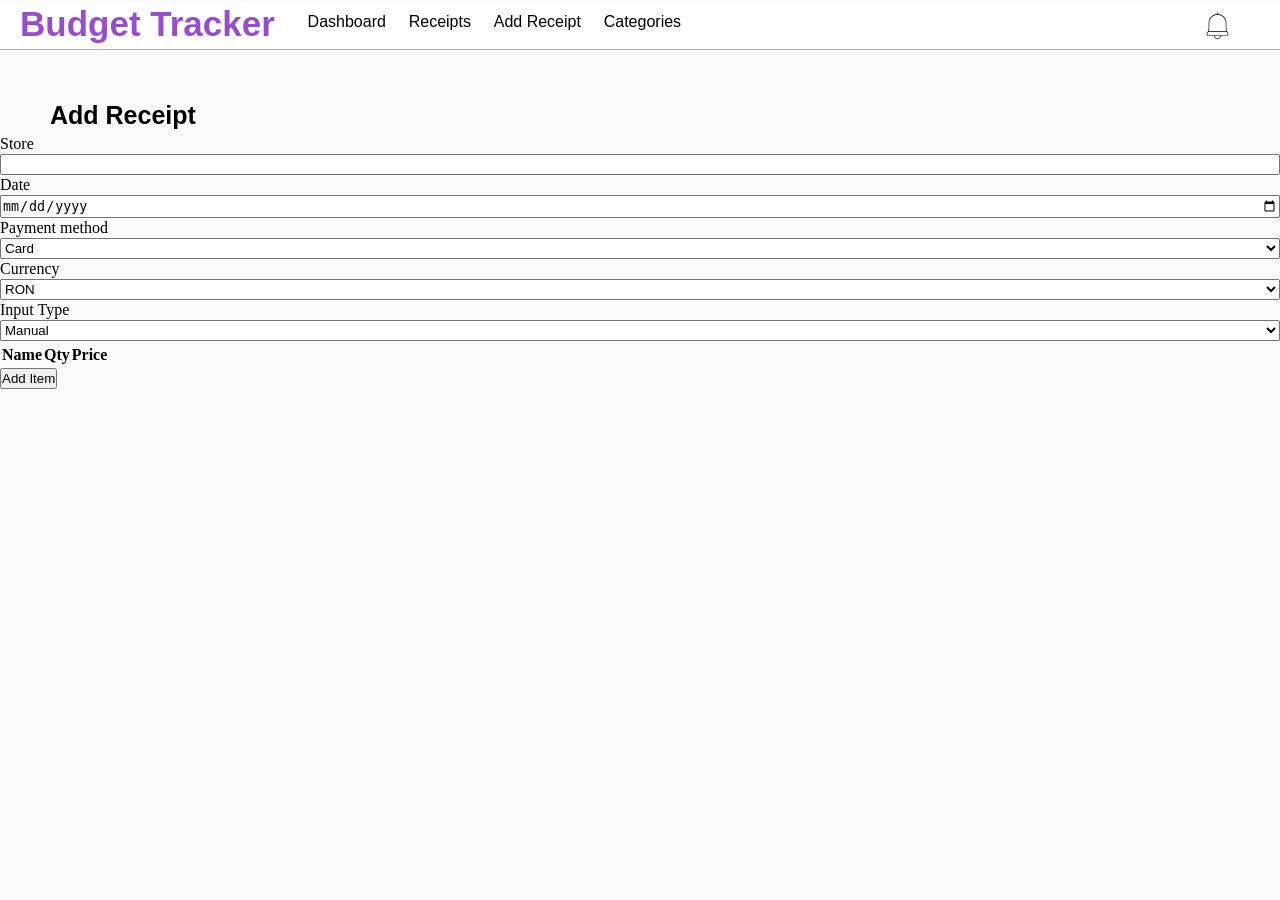
==== add-receipt.html @ 3b26bb33 "yes commit" ====
<!DOCTYPE html>
<html>
    <head>
        <title>Budget Tracker</title>
        <link rel="stylesheet" href="css/style.css">
        <link rel="stylesheet" href="css/add-receipt.css">
        <script src="scripts/form-type.js" defer></script>
        <script src="scripts/add-receipt.js" defer></script>
    </head>
    <body>
        <div class="nav-bar">
            <div class="title">
                <span>Budget Tracker</span>
                
            </div>
            <div class="nav-bar-item">
                <span><a href="index.html">Dashboard</a></span>
            </div>
            <div class="nav-bar-item">
                <span>Receipts</span>
            </div>
            <div class="nav-bar-item">
                <span><a href="add-receipt.html">Add Receipt</a></span>
            </div>
            <div class="nav-bar-item">
                <span>Categories</span>
            </div>
            <div class="nav-bar-notifications">
                <img src="assets/icons/notifications.svg">
            </div>
        </div>
        <div class="add-receipt-header">
            <h2>Add Receipt</h2>
        </div>
        <div class="add-receipt-form">
            <form id="receipt-form">
                <label for="merchant">Store</label>
                <input type="text">
                <label for="receipt-date">Date</label>
                <input type="date">
                <label for="payment">Payment method</label>
                <select name="payment" id="payment" form="receipt-form">
                    <option value="card" selected>Card</option>
                    <option value="cash">Cash</option>
                </select>
                <label for="currency-receipt">Currency</label>
                <select name="currency-receipt" id="currency-receipt" form="receipt-form">
                    <option value="ron" selected>RON</option>
                    <option value="usd">USD</option>
                    <option value="eur">EUR</option>
                </select>
                <label for="form-type">Input Type</label>
                <select name="form-type" id="form-type" form="receipt-form">
                    <option value="manual" selected>Manual</option>
                    <option value="auto">Total</option>
                </select>
                <div class="form-auto">
                    <label for="form-auto">Category</label>
                    <select name="category" id="category" form="receipt-form">
                        <option value="food">Food</option>
                        <option value="transport">Transport</option>
                        <option value="take-out">Take-out</option>
                    </select>
                    <label for="total">Total</label>
                    <input type="number">
                </div>
                <div class="form-manual">
                    <table class="items-table">
                        <thead>
                            <tr>
                                <th>Name</th>
                                <th>Qty</th>
                                <th>Price</th>
                                <th></th>
                            </tr>
                        </thead>
                    
                        <tbody id="items-body"></tbody>
                    </table>
                    <button type="button" id="add-item-btn">Add Item</button>
                </div>
            </form>
        </div>
    </body>
</html>
---- css/style.css ----
body{
    background-color: #fbfbfb;
}


.title span{

    font-family: Arial, sans-serif;
    color:rgb(150, 78, 201);
    font-weight: 600;
    font-size: 35px;
    padding: 20px;
}
.nav-bar{
    display: flex;
    flex-direction: row;
    justify-content: flex-start;
    border-bottom: 1px solid rgb(180, 180, 180);
    background-color: white;
}

*{
    margin: 0;
    padding: 0;
    padding-top: 1px;
    padding-bottom: 1px;
    
    box-sizing: border-box;
}


.nav-bar-item{
    padding:10px;
    padding-left: 1%;
}
.nav-bar-item span{
    font-family: Arial, sans-serif;
    font-weight: 500;
    position: relative;
    cursor: pointer;
}

.nav-bar-item span::after{
    content: '';
    position: absolute;
    width: 100%;
    height: 2px;
    bottom: -2px;
    left: 0;
    background-color: rgb(150, 78, 201);
    transform: scaleX(0);
    transition: transform 0.3s ease;
}

.nav-bar-item span:hover::after{
    transform: scaleX(1);
}

.nav-bar-notifications{
    margin-left: auto;
    margin-right: 40px;
    padding: 5px;
    border-radius:50%;
    display:flex;
    align-items:center;
    justify-content:center;
    cursor:pointer;
    transition: background-color 0.2s ease;
}

.nav-bar-notifications:hover{
    background-color: rgba(0,0,0,0.1);
}

.nav-bar-notifications img{
    width: 35px;
    height: 35px;
}

.dashboard-header{
    display: flex;
    flex-direction: row;
    justify-content: space-between;
    padding-left: 50px;
    padding-right: 100px;
    padding-top: 50px
}

.dashboard-header h2{
    font-family: Arial, sans-serif;
    font-weight: 600;
    font-size: 25px;
}




.period-select label{
    font-family: Arial, sans-serif;
    color: rgb(110,110,110);
    font-weight: 550;
    font-size: 16px;
    padding-right: 5px;
}

.period-select input{
    padding:8px 12px;
    border:1px solid #dcdcdc;
    border-radius:8px;
    background:white;
    font-size:14px;
    cursor:pointer;
    transition:border-color 0.2s ease, box-shadow 0.2s ease;
}

.period-select input:hover{
    border-color:#bdbdbd;
}

.stat-cards{
    display: grid;
    grid-template-columns: repeat(3, 1fr);
    gap: 25px;
    margin-bottom:30px;
    margin-top: 10px;
    margin-left: 40px;
    margin-right: 40px;
}


.card{
    display: grid;
    grid-template-columns: 12% 88%;
    background: white;
    border-radius: 10px;
    box-shadow:0 2px 6px rgba(0,0,0,0.08);
    padding: 15px;
}
.card img{
    width: 20px;
}

.card-icon{
    width:40px;
    height:40px;
    border-radius:8px;
    display:flex;
    align-items:center;
    justify-content:center;
}

.purple{
    background:#e7e9ff;
}

.green{
    background:#dff5ea;
}

.yellow{
    background:#fff1db;
}

.charts{
    display: grid;
    grid-template-columns: 1fr 1fr;
    gap: 25px;
    margin: 40px;
}

.chart-card{
    background: white;
    padding: 20px;
    border-radius: 10px;
    box-shadow:0 2px 6px rgba(0,0,0,0.08);
}

.chart-card h3{
    font-family: Arial, sans-serif;
    font-weight: 550;
    font-size: 18px;
}

a {
    color: black;
    text-decoration: none;
}
---- css/add-receipt.css ----
.add-receipt-header{
    display: flex;
    flex-direction: row;
    justify-content: space-between;
    padding-left: 50px;
    padding-right: 100px;
    padding-top: 50px
}

.add-receipt-header h2{
    font-family: Arial, sans-serif;
    font-weight: 600;
    font-size: 25px;
}

.add-receipt-form form{
    display: flex;
    flex-direction: column;
}

.form-auto,
.form-manual{
    display: none;
}
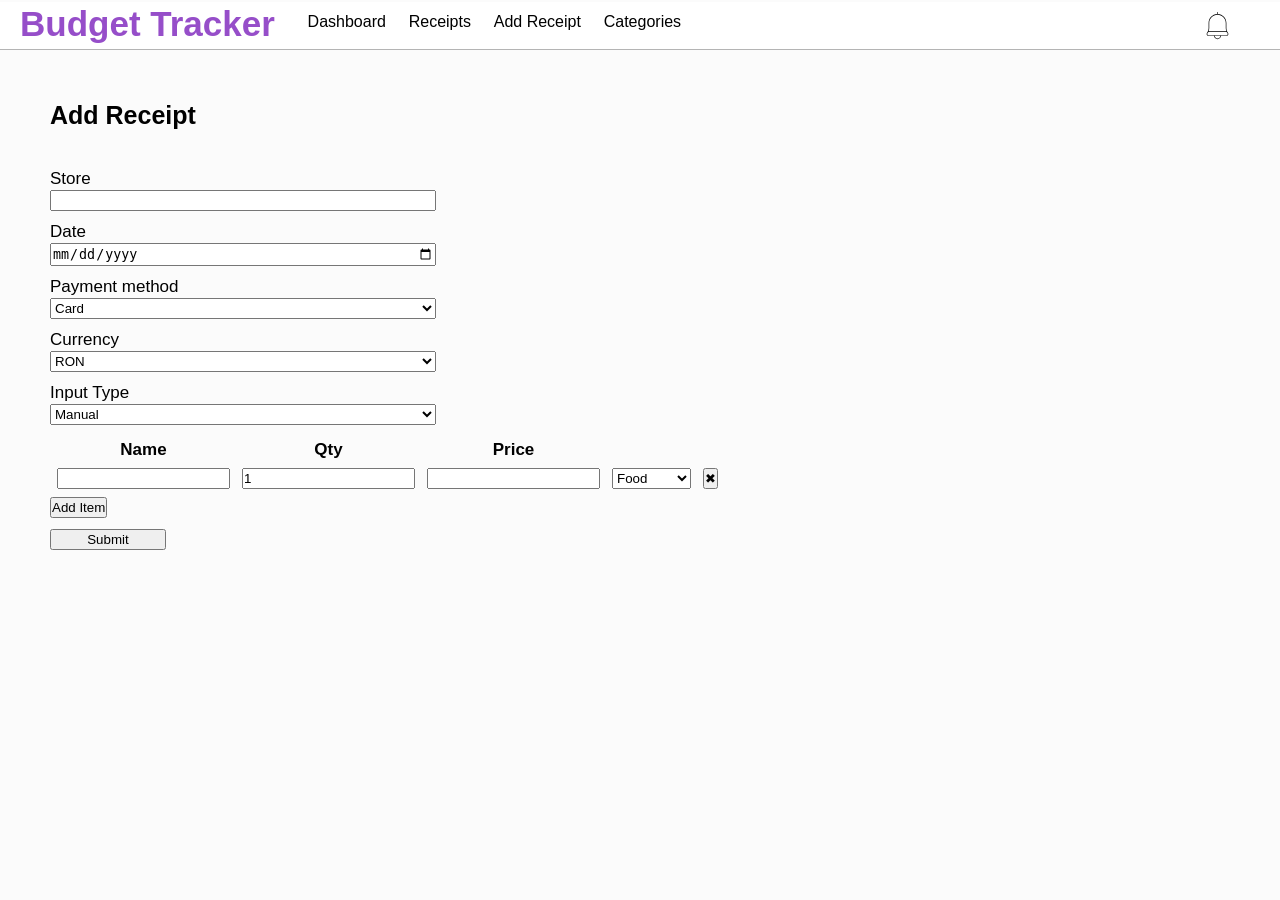
==== commit 19ec0a51: "yes commit" ====
--- a/add-receipt.html
+++ b/add-receipt.html
@@ -34,51 +34,84 @@
         </div>
         <div class="add-receipt-form">
             <form id="receipt-form">
-                <label for="merchant">Store</label>
-                <input type="text">
-                <label for="receipt-date">Date</label>
-                <input type="date">
-                <label for="payment">Payment method</label>
-                <select name="payment" id="payment" form="receipt-form">
-                    <option value="card" selected>Card</option>
-                    <option value="cash">Cash</option>
-                </select>
-                <label for="currency-receipt">Currency</label>
-                <select name="currency-receipt" id="currency-receipt" form="receipt-form">
-                    <option value="ron" selected>RON</option>
-                    <option value="usd">USD</option>
-                    <option value="eur">EUR</option>
-                </select>
-                <label for="form-type">Input Type</label>
-                <select name="form-type" id="form-type" form="receipt-form">
-                    <option value="manual" selected>Manual</option>
-                    <option value="auto">Total</option>
-                </select>
-                <div class="form-auto">
-                    <label for="form-auto">Category</label>
-                    <select name="category" id="category" form="receipt-form">
-                        <option value="food">Food</option>
-                        <option value="transport">Transport</option>
-                        <option value="take-out">Take-out</option>
+                <div class="element-add-receipt">
+                    <label for="merchant">Store</label>
+                    <input type="text">
+                </div>
+                
+                <div class="element-add-receipt">
+                    <label for="receipt-date">Date</label>
+                    <input type="date">
+                </div>
+                
+                <div class="element-add-receipt">
+                    <label for="payment">Payment method</label>
+                    <select name="payment" id="payment" form="receipt-form">
+                        <option value="card" selected>Card</option>
+                        <option value="cash">Cash</option>
                     </select>
-                    <label for="total">Total</label>
-                    <input type="number">
                 </div>
-                <div class="form-manual">
-                    <table class="items-table">
-                        <thead>
-                            <tr>
-                                <th>Name</th>
-                                <th>Qty</th>
-                                <th>Price</th>
-                                <th></th>
-                            </tr>
-                        </thead>
-                    
-                        <tbody id="items-body"></tbody>
-                    </table>
-                    <button type="button" id="add-item-btn">Add Item</button>
+                
+
+                <div class="element-add-receipt">
+                    <label for="currency-receipt">Currency</label>
+                    <select name="currency-receipt" id="currency-receipt" form="receipt-form">
+                        <option value="ron" selected>RON</option>
+                        <option value="usd">USD</option>
+                        <option value="eur">EUR</option>
+                    </select>
                 </div>
+
+                <div class="element-add-receipt">
+                    <label for="form-type">Input Type</label>
+                    <select name="form-type" id="form-type" form="receipt-form">
+                        <option value="manual" selected>Manual</option>
+                        <option value="auto">Total</option>
+                    </select>
+                </div>
+
+                    <div class="form-auto">
+                        <div class="element-add-receipt">
+                            <label for="form-auto">Category</label>
+                            <select name="category" id="category" form="receipt-form">
+                                <option value="food">Food</option>
+                                <option value="transport">Transport</option>
+                                <option value="take-out">Take-out</option>
+                            </select>
+                            <label for="total">Total</label>
+                            <input type="number">
+                        </div>
+                    </div>
+
+                <div class="element-add-receipt">
+                    <div class="form-manual">
+                        <table class="items-table">
+                            <thead>
+                                <tr>
+                                    <th>Name</th>
+                                    <th>Qty</th>
+                                    <th>Price</th>
+                                    <th></th>
+                                </tr>
+                            </thead>
+                        
+                            <tbody id="items-body">
+                                <td><input type="text"></td>
+                                <td><input type="number" value="1"></td>
+                                <td><input type="number" step="0.01"></td>
+                                <td><select><option value="food">Food</option>
+                                <option value="transport">Transport</option>
+                                <option value="take-out">Take-out</option></select></td>
+                                <td><button class="remove-item">✖</button></td>
+                            </tbody>
+                        </table>
+                        <button type="button" id="add-item-btn">Add Item</button>
+                    </div>
+                </div>
+                <div class="element-add-receipt">
+                    <button type="submit" class="submit-button">Submit</button>
+                </div>
+
             </form>
         </div>
     </body>
--- a/css/add-receipt.css
+++ b/css/add-receipt.css
@@ -16,9 +16,32 @@
 .add-receipt-form form{
     display: flex;
     flex-direction: column;
+    padding: 50px;
+    padding-top:30px;
+    font-family: Arial, sans-serif;
+    font-size: 17px;
 }
 
+.add-receipt-form {
+    width: 38%;
+}
 .form-auto,
 .form-manual{
     display: none;
-}+}
+
+.submit-button{
+    width:30%;
+}
+
+.element-add-receipt{
+    display:flex;
+    flex-direction: column;
+    padding-top: 5px;
+    padding-bottom: 5px;
+}
+
+.add-receipt-form td{
+    padding:5px;
+}
+    
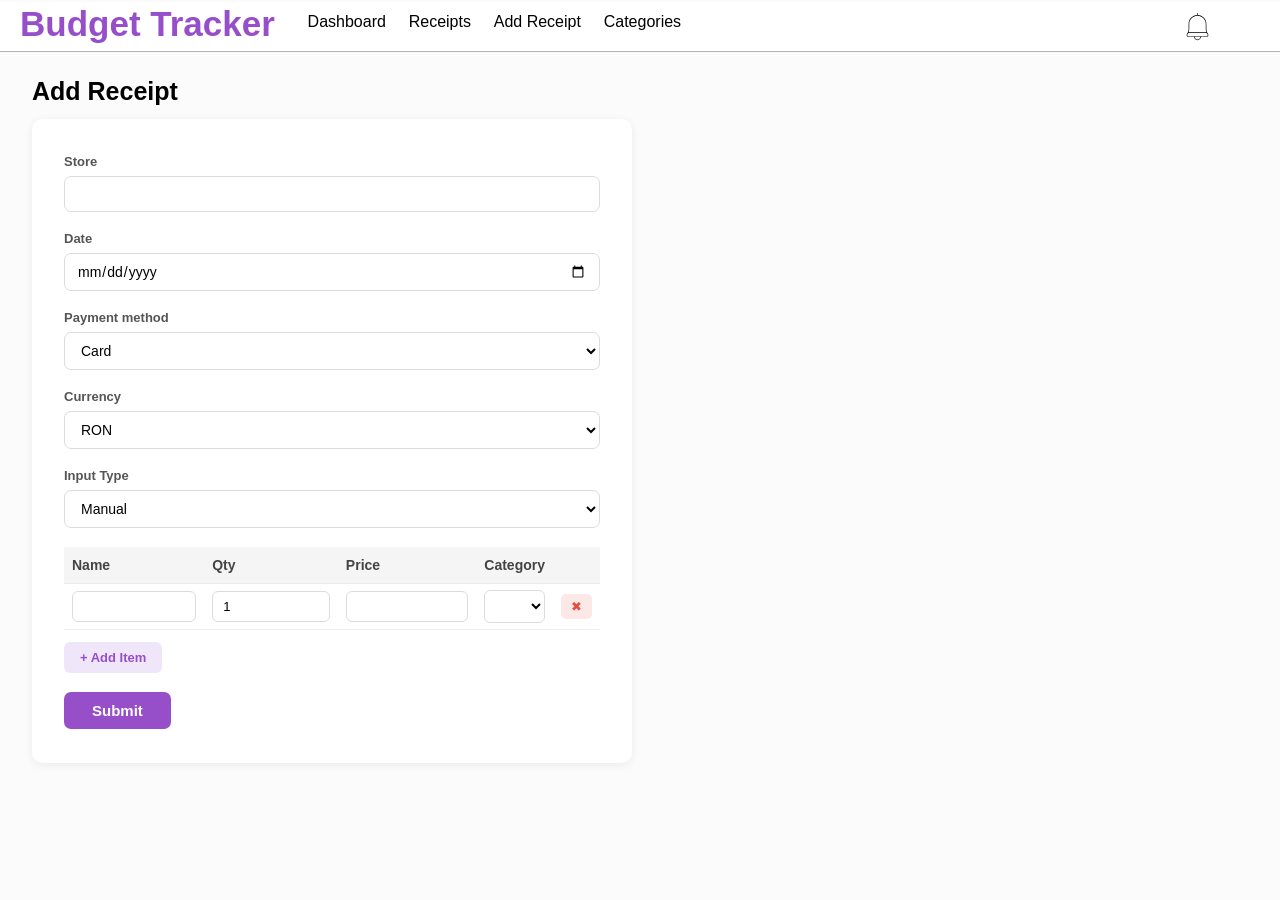
==== commit 8c86bb26: "commit yes" ====
--- a/add-receipt.html
+++ b/add-receipt.html
@@ -1,9 +1,12 @@
 <!DOCTYPE html>
 <html>
     <head>
-        <title>Budget Tracker</title>
+        <title>Budget Tracker - Add Receipt</title>
         <link rel="stylesheet" href="css/style.css">
         <link rel="stylesheet" href="css/add-receipt.css">
+        <script src="scripts/data.js"></script>
+        <script src="scripts/auth.js"></script>
+        <script src="scripts/nav.js" defer></script>
         <script src="scripts/form-type.js" defer></script>
         <script src="scripts/add-receipt.js" defer></script>
     </head>
@@ -11,24 +14,27 @@
         <div class="nav-bar">
             <div class="title">
                 <span>Budget Tracker</span>
-                
             </div>
             <div class="nav-bar-item">
                 <span><a href="index.html">Dashboard</a></span>
             </div>
             <div class="nav-bar-item">
-                <span>Receipts</span>
+                <span><a href="receipts.html">Receipts</a></span>
             </div>
-            <div class="nav-bar-item">
+            <div class="nav-bar-item active">
                 <span><a href="add-receipt.html">Add Receipt</a></span>
             </div>
             <div class="nav-bar-item">
-                <span>Categories</span>
+                <span><a href="categories.html">Categories</a></span>
             </div>
-            <div class="nav-bar-notifications">
-                <img src="assets/icons/notifications.svg">
+            <div class="nav-bar-right">
+                <a href="profile.html" class="nav-user" id="nav-user"></a>
+                <div class="nav-bar-notifications">
+                    <img src="assets/icons/notifications.svg">
+                </div>
             </div>
         </div>
+
         <div class="add-receipt-header">
             <h2>Add Receipt</h2>
         </div>
@@ -36,32 +42,27 @@
             <form id="receipt-form">
                 <div class="element-add-receipt">
                     <label for="merchant">Store</label>
-                    <input type="text">
+                    <input type="text" id="merchant">
                 </div>
-                
                 <div class="element-add-receipt">
                     <label for="receipt-date">Date</label>
-                    <input type="date">
+                    <input type="date" id="receipt-date">
                 </div>
-                
                 <div class="element-add-receipt">
                     <label for="payment">Payment method</label>
                     <select name="payment" id="payment" form="receipt-form">
-                        <option value="card" selected>Card</option>
-                        <option value="cash">Cash</option>
+                        <option value="Card" selected>Card</option>
+                        <option value="Cash">Cash</option>
                     </select>
                 </div>
-                
-
                 <div class="element-add-receipt">
                     <label for="currency-receipt">Currency</label>
                     <select name="currency-receipt" id="currency-receipt" form="receipt-form">
-                        <option value="ron" selected>RON</option>
-                        <option value="usd">USD</option>
-                        <option value="eur">EUR</option>
+                        <option value="RON">RON</option>
+                        <option value="USD">USD</option>
+                        <option value="EUR">EUR</option>
                     </select>
                 </div>
-
                 <div class="element-add-receipt">
                     <label for="form-type">Input Type</label>
                     <select name="form-type" id="form-type" form="receipt-form">
@@ -70,18 +71,14 @@
                     </select>
                 </div>
 
-                    <div class="form-auto">
-                        <div class="element-add-receipt">
-                            <label for="form-auto">Category</label>
-                            <select name="category" id="category" form="receipt-form">
-                                <option value="food">Food</option>
-                                <option value="transport">Transport</option>
-                                <option value="take-out">Take-out</option>
-                            </select>
-                            <label for="total">Total</label>
-                            <input type="number">
-                        </div>
+                <div class="form-auto">
+                    <div class="element-add-receipt">
+                        <label>Category</label>
+                        <select name="category" id="category" form="receipt-form"></select>
+                        <label for="total">Total</label>
+                        <input type="number" id="total">
                     </div>
+                </div>
 
                 <div class="element-add-receipt">
                     <div class="form-manual">
@@ -91,27 +88,27 @@
                                     <th>Name</th>
                                     <th>Qty</th>
                                     <th>Price</th>
+                                    <th>Category</th>
                                     <th></th>
                                 </tr>
                             </thead>
-                        
                             <tbody id="items-body">
-                                <td><input type="text"></td>
-                                <td><input type="number" value="1"></td>
-                                <td><input type="number" step="0.01"></td>
-                                <td><select><option value="food">Food</option>
-                                <option value="transport">Transport</option>
-                                <option value="take-out">Take-out</option></select></td>
-                                <td><button class="remove-item">✖</button></td>
+                                <tr>
+                                    <td><input type="text"></td>
+                                    <td><input type="number" value="1"></td>
+                                    <td><input type="number" step="0.01"></td>
+                                    <td><select id="category1"></select></td>
+                                    <td><button class="remove-item">✖</button></td>
+                                </tr>
                             </tbody>
                         </table>
-                        <button type="button" id="add-item-btn">Add Item</button>
+                        <button type="button" id="add-item-btn">+ Add Item</button>
                     </div>
                 </div>
+
                 <div class="element-add-receipt">
                     <button type="submit" class="submit-button">Submit</button>
                 </div>
-
             </form>
         </div>
     </body>
--- a/css/style.css
+++ b/css/style.css
@@ -185,4 +185,55 @@
 a {
     color: black;
     text-decoration: none;
+}
+
+canvas {
+    max-height: 300px;
+}
+
+
+.nav-bar-right {
+    margin-left: auto;
+    display: flex;
+    align-items: center;
+    gap: 12px;
+    padding-right: 20px;
+}
+
+.nav-user {
+    font-family: Arial, sans-serif;
+    font-size: 14px;
+    font-weight: 600;
+    color: #555;
+}
+
+.nav-logout-btn {
+    background: none;
+    border: 1px solid #dcdcdc;
+    border-radius: 6px;
+    padding: 6px 14px;
+    font-size: 13px;
+    font-family: Arial, sans-serif;
+    cursor: pointer;
+    color: #555;
+    transition: background 0.2s, border-color 0.2s;
+}
+
+.nav-logout-btn:hover {
+    background: #f5f5f5;
+    border-color: #bbb;
+}
+
+.nav-user {
+    font-family: Arial, sans-serif;
+    font-size: 14px;
+    font-weight: 600;
+    color: #555;
+    text-decoration: none;
+    cursor: pointer;
+    transition: color 0.2s;
+}
+
+.nav-user:hover {
+    color: rgb(150, 78, 201);
 }
--- a/css/add-receipt.css
+++ b/css/add-receipt.css
@@ -1,47 +1,162 @@
-.add-receipt-header{
+.add-receipt-header {
     display: flex;
     flex-direction: row;
     justify-content: space-between;
-    padding-left: 50px;
-    padding-right: 100px;
-    padding-top: 50px
+    padding: 24px 32px 12px;
 }
 
-.add-receipt-header h2{
+.add-receipt-header h2 {
     font-family: Arial, sans-serif;
     font-weight: 600;
     font-size: 25px;
 }
 
-.add-receipt-form form{
+/* ── Form Card ── */
+
+.add-receipt-form {
+    margin: 0 32px 32px;
+    background: white;
+    border-radius: 10px;
+    box-shadow: 0 2px 8px rgba(0,0,0,0.07);
+    padding: 32px;
+    max-width: 600px;
+}
+
+.add-receipt-form form {
     display: flex;
     flex-direction: column;
-    padding: 50px;
-    padding-top:30px;
+    gap: 16px;
     font-family: Arial, sans-serif;
-    font-size: 17px;
+    font-size: 14px;
 }
 
-.add-receipt-form {
-    width: 38%;
+/* ── Form Elements ── */
+
+.element-add-receipt {
+    display: flex;
+    flex-direction: column;
+    gap: 6px;
 }
+
+.element-add-receipt label {
+    font-weight: 600;
+    color: #555;
+    font-size: 13px;
+}
+
+.element-add-receipt input,
+.element-add-receipt select {
+    padding: 9px 12px;
+    border: 1px solid #dcdcdc;
+    border-radius: 7px;
+    font-size: 14px;
+    font-family: Arial, sans-serif;
+    background: white;
+    outline: none;
+    transition: border-color 0.2s;
+}
+
+.element-add-receipt input:focus,
+.element-add-receipt select:focus {
+    border-color: rgb(150, 78, 201);
+}
+
 .form-auto,
-.form-manual{
+.form-manual {
     display: none;
 }
 
-.submit-button{
-    width:30%;
+.form-auto .element-add-receipt {
+    gap: 6px;
 }
 
-.element-add-receipt{
-    display:flex;
-    flex-direction: column;
-    padding-top: 5px;
-    padding-bottom: 5px;
+
+.items-table {
+    width: 100%;
+    border-collapse: collapse;
+    margin-bottom: 12px;
+    font-size: 14px;
 }
 
-.add-receipt-form td{
-    padding:5px;
+.items-table th {
+    text-align: left;
+    padding: 10px 8px;
+    background: #f5f5f5;
+    font-weight: 600;
+    color: #444;
+    border-bottom: 1px solid #ebebeb;
 }
-    +
+.items-table td {
+    padding: 6px 8px;
+    border-bottom: 1px solid #f0f0f0;
+}
+
+.items-table input,
+.items-table select {
+    width: 100%;
+    padding: 7px 10px;
+    border: 1px solid #dcdcdc;
+    border-radius: 6px;
+    font-size: 13px;
+    font-family: Arial, sans-serif;
+    outline: none;
+    transition: border-color 0.2s;
+}
+
+.items-table input:focus,
+.items-table select:focus {
+    border-color: rgb(150, 78, 201);
+}
+
+.remove-item {
+    background: #fde8e8;
+    color: #e74c3c;
+    border: none;
+    border-radius: 5px;
+    padding: 5px 10px;
+    cursor: pointer;
+    font-size: 13px;
+    transition: background 0.2s;
+}
+
+.remove-item:hover {
+    background: #fbd0d0;
+}
+
+
+#add-item-btn {
+    background: #f0e6fa;
+    color: rgb(150, 78, 201);
+    border: none;
+    padding: 8px 16px;
+    border-radius: 6px;
+    cursor: pointer;
+    font-size: 13px;
+    font-family: Arial, sans-serif;
+    font-weight: 600;
+    transition: background 0.2s;
+}
+
+#add-item-btn:hover {
+    background: #e2d0f5;
+}
+
+
+.submit-button {
+    background-color: rgb(150, 78, 201);
+    color: white;
+    border: none;
+    padding: 10px 28px;
+    border-radius: 7px;
+    font-size: 15px;
+    font-family: Arial, sans-serif;
+    font-weight: 600;
+    cursor: pointer;
+    transition: background 0.2s;
+    align-self: flex-start;
+}
+
+.submit-button:hover {
+    background-color: rgb(120, 55, 170);
+}
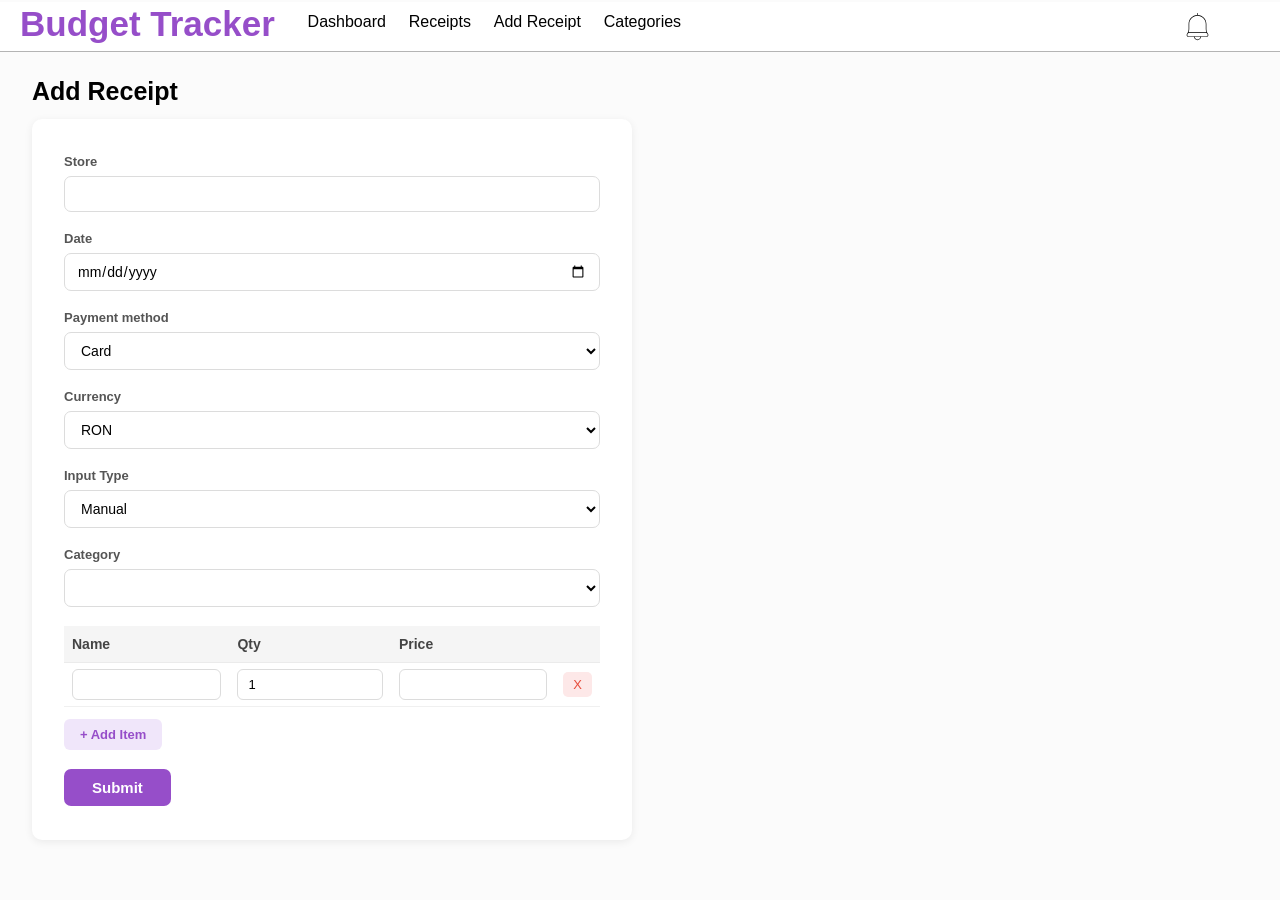
==== commit abe0e873: "Add receipt update support and refine category/user update flows" ====
--- a/add-receipt.html
+++ b/add-receipt.html
@@ -71,10 +71,13 @@
                     </select>
                 </div>
 
+                <div class="element-add-receipt">
+                    <label for="category">Category</label>
+                    <select name="category" id="category" form="receipt-form"></select>
+                </div>
+
                 <div class="form-auto">
                     <div class="element-add-receipt">
-                        <label>Category</label>
-                        <select name="category" id="category" form="receipt-form"></select>
                         <label for="total">Total</label>
                         <input type="number" id="total">
                     </div>
@@ -88,7 +91,6 @@
                                     <th>Name</th>
                                     <th>Qty</th>
                                     <th>Price</th>
-                                    <th>Category</th>
                                     <th></th>
                                 </tr>
                             </thead>
@@ -97,8 +99,7 @@
                                     <td><input type="text"></td>
                                     <td><input type="number" value="1"></td>
                                     <td><input type="number" step="0.01"></td>
-                                    <td><select id="category1"></select></td>
-                                    <td><button class="remove-item">✖</button></td>
+                                    <td><button class="remove-item">X</button></td>
                                 </tr>
                             </tbody>
                         </table>
